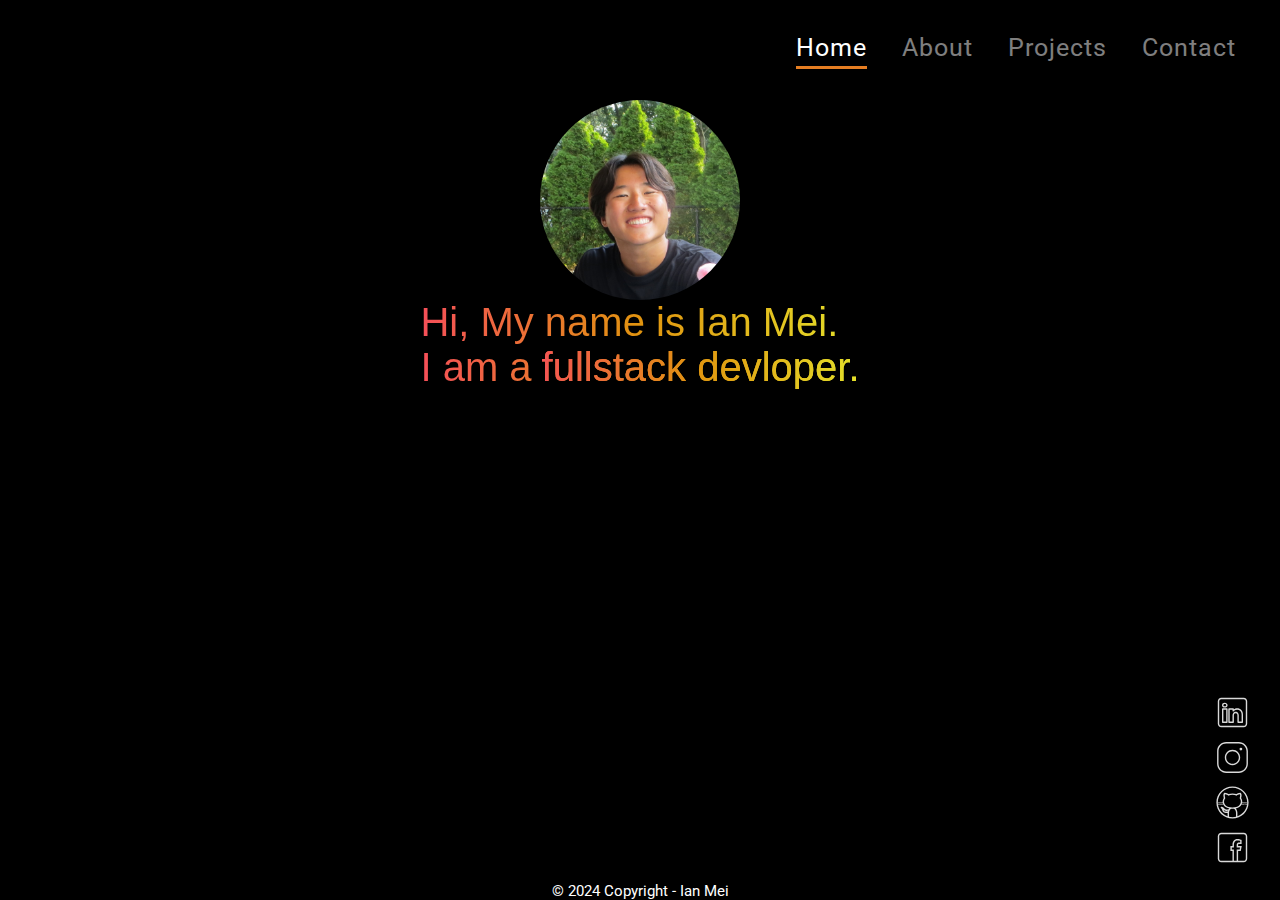
==== index.html @ da529329 "Website Contents" ====
<!DOCTYPE html>
<html lang="en">
    <head>
        <meta charset="UTF-8">
        <meta name="viewport" content="width=device-width, initial-scale=1.0">
        <title>Ian Mei's Resume Website</title>
        <link rel="preconnect" href="https://fonts.googleapis.com">
		<link rel="preconnect" href="https://fonts.gstatic.com" crossorigin>
		<link href="https://fonts.googleapis.com/css2?family=Roboto:wght@300&display=swap" rel="stylesheet">
        <link rel = "stylesheet" href="csstest.css"> 
    </head>

    <body>
        <header>
            <ul class = "menu">
                <li class="current"><a href="index.html" data-hover="Home">Home</a></li>
                <li><a href="about.html" data-hover="About">About</a></li>
                <li><a href="projects.html" data-hover="Projects">Projects</a></li>
				<li><a href="contact.html" data-hover="Contact">Contact</a></li>
            </ul>
        </header>
        
        <div class="socials">
			<a
				class="icon"
				href="https://www.linkedin.com/in/ian-mei/"
				target="_blank"
				rel="noreferrer"
			>
				<svg
					xmlns="http://www.w3.org/2000/svg"
					viewBox="0 0 50 50" 
					style="animation-delay: 4.5s"
				>
					<path d="M 9 4 C 6.2504839 4 4 6.2504839 4 9 L 4 41 C 4 43.749516 6.2504839 46 9 46 L 41 46 C 43.749516 46 46 43.749516 46 41 L 46 9 C 46 6.2504839 43.749516 4 41 4 L 9 4 z M 9 6 L 41 6 C 42.668484 6 44 7.3315161 44 9 L 44 41 C 44 42.668484 42.668484 44 41 44 L 9 44 C 7.3315161 44 6 42.668484 6 41 L 6 9 C 6 7.3315161 7.3315161 6 9 6 z M 14 11.011719 C 12.904779 11.011719 11.919219 11.339079 11.189453 11.953125 C 10.459687 12.567171 10.011719 13.484511 10.011719 14.466797 C 10.011719 16.333977 11.631285 17.789609 13.691406 17.933594 A 0.98809878 0.98809878 0 0 0 13.695312 17.935547 A 0.98809878 0.98809878 0 0 0 14 17.988281 C 16.27301 17.988281 17.988281 16.396083 17.988281 14.466797 A 0.98809878 0.98809878 0 0 0 17.986328 14.414062 C 17.884577 12.513831 16.190443 11.011719 14 11.011719 z M 14 12.988281 C 15.392231 12.988281 15.94197 13.610038 16.001953 14.492188 C 15.989803 15.348434 15.460091 16.011719 14 16.011719 C 12.614594 16.011719 11.988281 15.302225 11.988281 14.466797 C 11.988281 14.049083 12.140703 13.734298 12.460938 13.464844 C 12.78117 13.19539 13.295221 12.988281 14 12.988281 z M 11 19 A 1.0001 1.0001 0 0 0 10 20 L 10 39 A 1.0001 1.0001 0 0 0 11 40 L 17 40 A 1.0001 1.0001 0 0 0 18 39 L 18 33.134766 L 18 20 A 1.0001 1.0001 0 0 0 17 19 L 11 19 z M 20 19 A 1.0001 1.0001 0 0 0 19 20 L 19 39 A 1.0001 1.0001 0 0 0 20 40 L 26 40 A 1.0001 1.0001 0 0 0 27 39 L 27 29 C 27 28.170333 27.226394 27.345035 27.625 26.804688 C 28.023606 26.264339 28.526466 25.940057 29.482422 25.957031 C 30.468166 25.973981 30.989999 26.311669 31.384766 26.841797 C 31.779532 27.371924 32 28.166667 32 29 L 32 39 A 1.0001 1.0001 0 0 0 33 40 L 39 40 A 1.0001 1.0001 0 0 0 40 39 L 40 28.261719 C 40 25.300181 39.122788 22.95433 37.619141 21.367188 C 36.115493 19.780044 34.024172 19 31.8125 19 C 29.710483 19 28.110853 19.704889 27 20.423828 L 27 20 A 1.0001 1.0001 0 0 0 26 19 L 20 19 z M 12 21 L 16 21 L 16 33.134766 L 16 38 L 12 38 L 12 21 z M 21 21 L 25 21 L 25 22.560547 A 1.0001 1.0001 0 0 0 26.798828 23.162109 C 26.798828 23.162109 28.369194 21 31.8125 21 C 33.565828 21 35.069366 21.582581 36.167969 22.742188 C 37.266572 23.901794 38 25.688257 38 28.261719 L 38 38 L 34 38 L 34 29 C 34 27.833333 33.720468 26.627107 32.990234 25.646484 C 32.260001 24.665862 31.031834 23.983076 29.517578 23.957031 C 27.995534 23.930001 26.747519 24.626988 26.015625 25.619141 C 25.283731 26.611293 25 27.829667 25 29 L 25 38 L 21 38 L 21 21 z"/>
				</svg>
			</a>
			<a
				class="icon"
				href="https://www.instagram.com/ian.meiii/"
				target="_blank"
				rel="noreferrer"
			>
				<svg
					xmlns="http://www.w3.org/2000/svg"
					viewBox="0 0 50 50"
					style="animation-delay: 4.6s"
				>
					<path d="M 16 3 C 8.8324839 3 3 8.8324839 3 16 L 3 34 C 3 41.167516 8.8324839 47 16 47 L 34 47 C 41.167516 47 47 41.167516 47 34 L 47 16 C 47 8.8324839 41.167516 3 34 3 L 16 3 z M 16 5 L 34 5 C 40.086484 5 45 9.9135161 45 16 L 45 34 C 45 40.086484 40.086484 45 34 45 L 16 45 C 9.9135161 45 5 40.086484 5 34 L 5 16 C 5 9.9135161 9.9135161 5 16 5 z M 37 11 A 2 2 0 0 0 35 13 A 2 2 0 0 0 37 15 A 2 2 0 0 0 39 13 A 2 2 0 0 0 37 11 z M 25 14 C 18.936712 14 14 18.936712 14 25 C 14 31.063288 18.936712 36 25 36 C 31.063288 36 36 31.063288 36 25 C 36 18.936712 31.063288 14 25 14 z M 25 16 C 29.982407 16 34 20.017593 34 25 C 34 29.982407 29.982407 34 25 34 C 20.017593 34 16 29.982407 16 25 C 16 20.017593 20.017593 16 25 16 z"/>
				</svg>
			</a>
			<a
				class="icon"
				href="https://github.com/Ian-Mei"
				target="_blank"
				rel="noreferrer"
			>
				<svg
					xmlns="http://www.w3.org/2000/svg"
					viewBox="0 0 50 50"
					style="animation-delay: 4.7s"
				>
					<path d="M 25 2 C 12.311335 2 2 12.311335 2 25 C 2 37.688665 12.311335 48 25 48 C 37.688665 48 48 37.688665 48 25 C 48 12.311335 37.688665 2 25 2 z M 25 4 C 36.607335 4 46 13.392665 46 25 C 46 25.071371 45.994849 25.141688 45.994141 25.212891 C 45.354527 25.153853 44.615508 25.097776 43.675781 25.064453 C 42.347063 25.017336 40.672259 25.030987 38.773438 25.125 C 38.843852 24.634651 38.893205 24.137377 38.894531 23.626953 C 38.991361 21.754332 38.362521 20.002464 37.339844 18.455078 C 37.586913 17.601352 37.876747 16.515218 37.949219 15.283203 C 38.031819 13.878925 37.910599 12.321765 36.783203 11.269531 L 36.494141 11 L 36.099609 11 C 33.416539 11 31.580023 12.12321 30.457031 13.013672 C 28.835529 12.386022 27.01222 12 25 12 C 22.976367 12 21.135525 12.391416 19.447266 13.017578 C 18.324911 12.126691 16.486785 11 13.800781 11 L 13.408203 11 L 13.119141 11.267578 C 12.020956 12.287321 11.919778 13.801759 11.988281 15.199219 C 12.048691 16.431506 12.321732 17.552142 12.564453 18.447266 C 11.524489 20.02486 10.900391 21.822018 10.900391 23.599609 C 10.900391 24.111237 10.947969 24.610071 11.017578 25.101562 C 9.2118173 25.017808 7.6020996 25.001668 6.3242188 25.046875 C 5.3845143 25.080118 4.6454422 25.135713 4.0058594 25.195312 C 4.0052628 25.129972 4 25.065482 4 25 C 4 13.392665 13.392665 4 25 4 z M 14.396484 13.130859 C 16.414067 13.322043 17.931995 14.222972 18.634766 14.847656 L 19.103516 15.261719 L 19.681641 15.025391 C 21.263092 14.374205 23.026984 14 25 14 C 26.973016 14 28.737393 14.376076 30.199219 15.015625 L 30.785156 15.273438 L 31.263672 14.847656 C 31.966683 14.222758 33.487184 13.321554 35.505859 13.130859 C 35.774256 13.575841 36.007486 14.208668 35.951172 15.166016 C 35.883772 16.311737 35.577304 17.559658 35.345703 18.300781 L 35.195312 18.783203 L 35.494141 19.191406 C 36.483616 20.540691 36.988121 22.000937 36.902344 23.544922 L 36.900391 23.572266 L 36.900391 23.599609 C 36.900391 26.095064 36.00178 28.092339 34.087891 29.572266 C 32.174048 31.052199 29.152663 32 24.900391 32 C 20.648118 32 17.624827 31.052192 15.710938 29.572266 C 13.797047 28.092339 12.900391 26.095064 12.900391 23.599609 C 12.900391 22.134903 13.429308 20.523599 14.40625 19.191406 L 14.699219 18.792969 L 14.558594 18.318359 C 14.326866 17.530484 14.042825 16.254103 13.986328 15.101562 C 13.939338 14.14294 14.166221 13.537027 14.396484 13.130859 z M 8.8847656 26.021484 C 9.5914575 26.03051 10.40146 26.068656 11.212891 26.109375 C 11.290419 26.421172 11.378822 26.727898 11.486328 27.027344 C 8.178972 27.097092 5.7047309 27.429674 4.1796875 27.714844 C 4.1152068 27.214494 4.0638483 26.710021 4.0351562 26.199219 C 5.1622058 26.092262 6.7509972 25.994233 8.8847656 26.021484 z M 41.115234 26.037109 C 43.247527 26.010033 44.835728 26.108156 45.962891 26.214844 C 45.934234 26.718328 45.883749 27.215664 45.820312 27.708984 C 44.24077 27.41921 41.699674 27.086688 38.306641 27.033203 C 38.411945 26.739677 38.499627 26.438219 38.576172 26.132812 C 39.471291 26.084833 40.344564 26.046896 41.115234 26.037109 z M 11.912109 28.019531 C 12.508849 29.215327 13.361516 30.283019 14.488281 31.154297 C 16.028825 32.345531 18.031623 33.177838 20.476562 33.623047 C 20.156699 33.951698 19.86578 34.312595 19.607422 34.693359 L 19.546875 34.640625 C 19.552375 34.634325 19.04975 34.885878 18.298828 34.953125 C 17.547906 35.020374 16.621615 35 15.800781 35 C 14.575781 35 14.03621 34.42121 13.173828 33.367188 C 12.696283 32.72356 12.114101 32.202331 11.548828 31.806641 C 10.970021 31.401475 10.476259 31.115509 9.8652344 31.013672 L 9.7832031 31 L 9.6992188 31 C 9.2325521 31 8.7809835 31.03379 8.359375 31.515625 C 8.1485707 31.756544 8.003277 32.202561 8.0976562 32.580078 C 8.1920352 32.957595 8.4308563 33.189581 8.6445312 33.332031 C 10.011254 34.24318 10.252795 36.046511 11.109375 37.650391 C 11.909298 39.244315 13.635662 40 15.400391 40 L 18 40 L 18 44.802734 C 10.967811 42.320535 5.6646795 36.204613 4.3320312 28.703125 C 5.8629338 28.414776 8.4265387 28.068108 11.912109 28.019531 z M 37.882812 28.027344 C 41.445538 28.05784 44.08105 28.404061 45.669922 28.697266 C 44.339047 36.201504 39.034072 42.31987 32 44.802734 L 32 39.599609 C 32 38.015041 31.479642 36.267712 30.574219 34.810547 C 30.299322 34.368135 29.975945 33.949736 29.615234 33.574219 C 31.930453 33.11684 33.832364 32.298821 35.3125 31.154297 C 36.436824 30.284907 37.287588 29.220424 37.882812 28.027344 z M 23.699219 34.099609 L 26.5 34.099609 C 27.312821 34.099609 28.180423 34.7474 28.875 35.865234 C 29.569577 36.983069 30 38.484177 30 39.599609 L 30 45.398438 C 28.397408 45.789234 26.72379 46 25 46 C 23.27621 46 21.602592 45.789234 20 45.398438 L 20 39.599609 C 20 38.508869 20.467828 37.011307 21.208984 35.888672 C 21.950141 34.766037 22.886398 34.099609 23.699219 34.099609 z M 12.308594 35.28125 C 13.174368 36.179258 14.222525 37 15.800781 37 C 16.579948 37 17.552484 37.028073 18.476562 36.945312 C 18.479848 36.945018 18.483042 36.943654 18.486328 36.943359 C 18.36458 37.293361 18.273744 37.645529 18.197266 38 L 15.400391 38 C 14.167057 38 13.29577 37.55443 12.894531 36.751953 L 12.886719 36.738281 L 12.880859 36.726562 C 12.716457 36.421191 12.500645 35.81059 12.308594 35.28125 z"/>
				</svg>
			</a>
			<a
				class="icon"
				href="https://www.facebook.com/ian.mei.144"
				target="_blank"
				rel="noreferrer"
			>
				<svg
					xmlns="http://www.w3.org/2000/svg"
					viewBox="0 0 50 50"
					style="animation-delay: 4.8s"
				>
					<!--! Font Awesome Free 6.2.1 by @fontawesome - https://fontawesome.com License - https://fontawesome.com/license/free (Icons: CC BY 4.0, Fonts: SIL OFL 1.1, Code: MIT License) Copyright 2022 Fonticons, Inc. -->
					<path
						d="M 9 4 C 6.2504839 4 4 6.2504839 4 9 L 4 41 C 4 43.749516 6.2504839 46 9 46 L 25.832031 46 A 1.0001 1.0001 0 0 0 26.158203 46 L 31.832031 46 A 1.0001 1.0001 0 0 0 32.158203 46 L 41 46 C 43.749516 46 46 43.749516 46 41 L 46 9 C 46 6.2504839 43.749516 4 41 4 L 9 4 z M 9 6 L 41 6 C 42.668484 6 44 7.3315161 44 9 L 44 41 C 44 42.668484 42.668484 44 41 44 L 33 44 L 33 30 L 36.820312 30 L 38.220703 23 L 33 23 L 33 21 C 33 20.442508 33.05305 20.398929 33.240234 20.277344 C 33.427419 20.155758 34.005822 20 35 20 L 38 20 L 38 14.369141 L 37.429688 14.097656 C 37.429688 14.097656 35.132647 13 32 13 C 29.75 13 27.901588 13.896453 26.71875 15.375 C 25.535912 16.853547 25 18.833333 25 21 L 25 23 L 22 23 L 22 30 L 25 30 L 25 44 L 9 44 C 7.3315161 44 6 42.668484 6 41 L 6 9 C 6 7.3315161 7.3315161 6 9 6 z M 32 15 C 34.079062 15 35.38736 15.458455 36 15.701172 L 36 18 L 35 18 C 33.849178 18 32.926956 18.0952 32.150391 18.599609 C 31.373826 19.104024 31 20.061492 31 21 L 31 25 L 35.779297 25 L 35.179688 28 L 31 28 L 31 44 L 27 44 L 27 28 L 24 28 L 24 25 L 27 25 L 27 21 C 27 19.166667 27.464088 17.646453 28.28125 16.625 C 29.098412 15.603547 30.25 15 32 15 z"/></svg>
			</a>
		</div>

        <main>

            <div class="profilepic">
                <img id = "ian"src="Ian.jpg">
            </div>
			<div class="intro">
				<div>
					<p class="textGradient">Hi, My name is Ian Mei.</p>
					<p class="textGradient">I am a<span class="textGradient" id="changingText"></span></p>
				</div>
				
			</div>
            
            
        </main>

        <footer>
            <p>&copy; 2024 Copyright - Ian Mei</p>
        </footer>

        <script src="./website.js"></script>

    </body>
</html>
---- csstest.css ----
* {
    margin: 0;
    padding: 0;
    box-sizing: border-box;
    font-family: 'Roboto', sans-serif;
    font-size: 25px;
    color: white;
    background-color: black;
}
.socials{
    position: absolute;
    bottom: 30px;
    right: 30px;
    display: flex;
    flex-direction: column;
    justify-content:space-evenly;
}
.socials .icon{
    padding: 5px 0px;
}
.socials .icon svg{
    fill: rgba(255, 255, 255, 0.85);
    width: 35px;
    height: auto;
    display:block;
}

.profilepic{
    display: flex;
    justify-content: center;
    align-items: center;
    
}
.profilepic #ian{
    border-radius: 50%;
    width: 200px;
    height: 200px;
}



footer{
    display: flex;
    justify-content: center;
}
footer p{
    font-size: 15px;
    position: absolute;
    bottom: 0px;
}
header{
    display: flex;
    align-items: center;
    width: 100%;
    top: 0px;
    padding: 0px 50px;
    height: 100px;
}



.intro{
    font-size: 50px;
}

.neonText {
    color: #fff;
    text-shadow:
      0 0 7px #fff,
      0 0 10px #fff,
      0 0 21px #fff,
      0 0 42px #0fa,
      0 0 82px #0fa,
      0 0 92px #0fa,
      0 0 102px #0fa,
      0 0 151px #0fa;
  }

p span#changingText::before { 
    content: "fullstack devloper."; 
    animation: animate infinite 9s; 
    padding-left: 10px; 
} 

.intro{
    display: flex;
    justify-content: center;
}
.textGradient {
    font-size: 40px;
    font-family: Arial, Helvetica, sans-serif;
    background: linear-gradient(to right, #f64f59, #e1940f, #e4e12a);
    -webkit-text-fill-color: transparent;
    -webkit-background-clip: text;
    background-clip: text;

}

@keyframes animate { 

    0% { 
        content: "student."; 
    } 

    50% { 
        content: "son."; 
    } 

    75% { 
        content: "athlete."; 
    } 
} 

.menu{
    float: right;
    list-style-type: none;
    justify-self: right;
    position: absolute;
    right: 30px;
}
.menu * {
    box-sizing: border-box;
    -webkit-transition: all 0.35s ease;
    transition: all 0.35s ease;
}
.menu li {
    font-size: 18px;
    display: inline-block;
    list-style: outside none none;
    margin: 0 .8em;
    overflow: hidden;
}
.menu a {
    padding: 0.3em 0;
    color: rgba(255, 255, 255, 0.5);
    position: relative;
    display: inline-block;
    letter-spacing: 1px;
    margin: 0;
    text-decoration: none;
}
.menu a:before,
.menu a:after {
    position: absolute;
    -webkit-transition: all 0.35s ease;
    transition: all 0.35s ease;
}
.menu a:before {
    bottom: 100%;
    display: block;
    height: 3px;
    width: 100%;
    content: "";
    background-color: #e67e22;
}
.menu a:after {
    padding: 0.3em 0;
    position: absolute;
    bottom: 100%;
    left: 0;
    content: attr(data-hover);
    color: white;
    white-space: nowrap;
}
.menu li:hover a,
.menu .current a {
    transform: translateY(100%);
}

.contact .rows{
    display: flex;
    flex-direction: column;
    justify-content: space-evenly;

}
.contact .row1, .contact .row2{
    display: flex;
    flex-direction: row;
    justify-content: space-evenly;
    justify-items: first baseline;
    height: 250px;
    padding: 25px 0px;
}
.contact .box{
    background-color: #FFFFFF30;
    display: flex;
    width: 450px;
    border-radius: 17px 17px 17px 17px;
    padding-block-start: 20px;
    padding-block-end: 18px;
    padding-inline-start: 10px;
    padding-inline-end: 10px;
    justify-content: center;
    align-items: center;
}
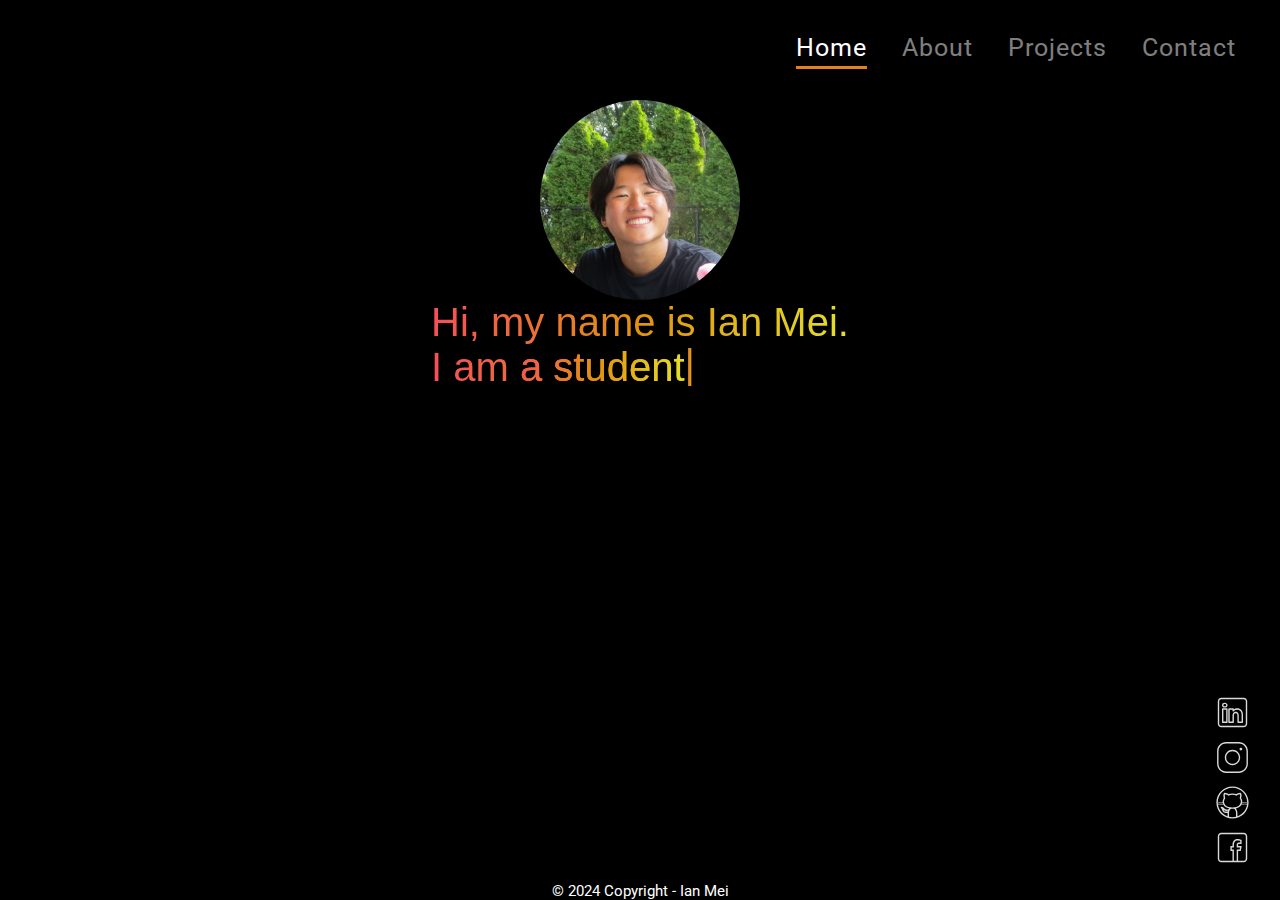
==== commit 113e24a7: "Typewriter intro" ====
--- a/index.html
+++ b/index.html
@@ -83,12 +83,12 @@
         <main>
 
             <div class="profilepic">
-                <img id = "ian"src="Ian.jpg">
+                <img id = "ian"src="images\Ian.jpg">
             </div>
 			<div class="intro">
 				<div>
-					<p class="textGradient">Hi, My name is Ian Mei.</p>
-					<p class="textGradient">I am a<span class="textGradient" id="changingText"></span></p>
+					<p class="textGradient">Hi, my name is Ian Mei.</p>
+					<p class="textGradient">I am<span class="textGradient" id="changingText"></span><span class="textGradient" id = "cursor">|</span></p>
 				</div>
 				
 			</div>
--- a/csstest.css
+++ b/csstest.css
@@ -77,11 +77,7 @@
       0 0 151px #0fa;
   }
 
-p span#changingText::before { 
-    content: "fullstack devloper."; 
-    animation: animate infinite 9s; 
-    padding-left: 10px; 
-} 
+
 
 .intro{
     display: flex;
@@ -97,20 +93,18 @@
 
 }
 
-@keyframes animate { 
-
-    0% { 
-        content: "student."; 
-    } 
-
-    50% { 
-        content: "son."; 
-    } 
-
-    75% { 
-        content: "athlete."; 
-    } 
-} 
+.textGradient #cursor{
+    position: absolute;
+    transform: translateY(-3px);
+    animation-name: blink;
+    animation-duration: 1000ms;
+    animation-iteration-count: infinite;
+    opacity: 1;
+}
+@keyframes blink {
+    from { opacity: 1; }
+    to { opacity: 0; }
+}
 
 .menu{
     float: right;
@@ -174,7 +168,7 @@
     justify-content: space-evenly;
 
 }
-.contact .row1, .contact .row2{
+.contact .row{
     display: flex;
     flex-direction: row;
     justify-content: space-evenly;
@@ -182,10 +176,12 @@
     height: 250px;
     padding: 25px 0px;
 }
-.contact .box{
+
+.contact .card{
     background-color: #FFFFFF30;
     display: flex;
     width: 450px;
+    height: 180px;
     border-radius: 17px 17px 17px 17px;
     padding-block-start: 20px;
     padding-block-end: 18px;
@@ -193,4 +189,62 @@
     padding-inline-end: 10px;
     justify-content: center;
     align-items: center;
+}
+
+.proj_row{
+    margin-left: auto;
+    margin-right: auto;
+    margin-bottom: 20px;
+    display: flex;
+    justify-content: space-evenly;
+
+}
+.card{
+    width: 250px;
+    height: 380px;
+    position: relative;
+    margin: 1rem 0 1rem 0;
+    background-color: #50505040;
+    border-radius: 5px;
+    box-shadow: 0px 0px 5px #ffffffbe;
+    transition: all 0.50s ease-in-out;
+
+}
+.card:hover{
+    box-shadow: 0 0px 7px rgb(255, 255, 255);
+    border: #fff;
+    transform: translateY(-5px) scale(1.005) translateZ(0);
+}
+.card *{
+    background-color: transparent;
+}
+.card .card-image{
+    max-width:250px;
+    max-height: 250px;
+}
+.card .card-image img{
+
+    height: 100%;
+    width: 100%;
+    transform: scale(.97);
+    border-radius: 5px;
+}
+.card .card-content{
+    max-width: 250px;
+    padding: 10px;
+    border-radius: 0 0 2px 2px;
+}
+.card .card-action{
+    position: absolute;
+    bottom: 0px;
+    width: 100%;
+    display: flex;
+    justify-content: space-evenly;
+    border-top: 1px solid rgba(160,160,160,0.2);
+    padding: 10px;
+}
+
+.header{
+    font-size: 50px;
+    text-align: center;
 }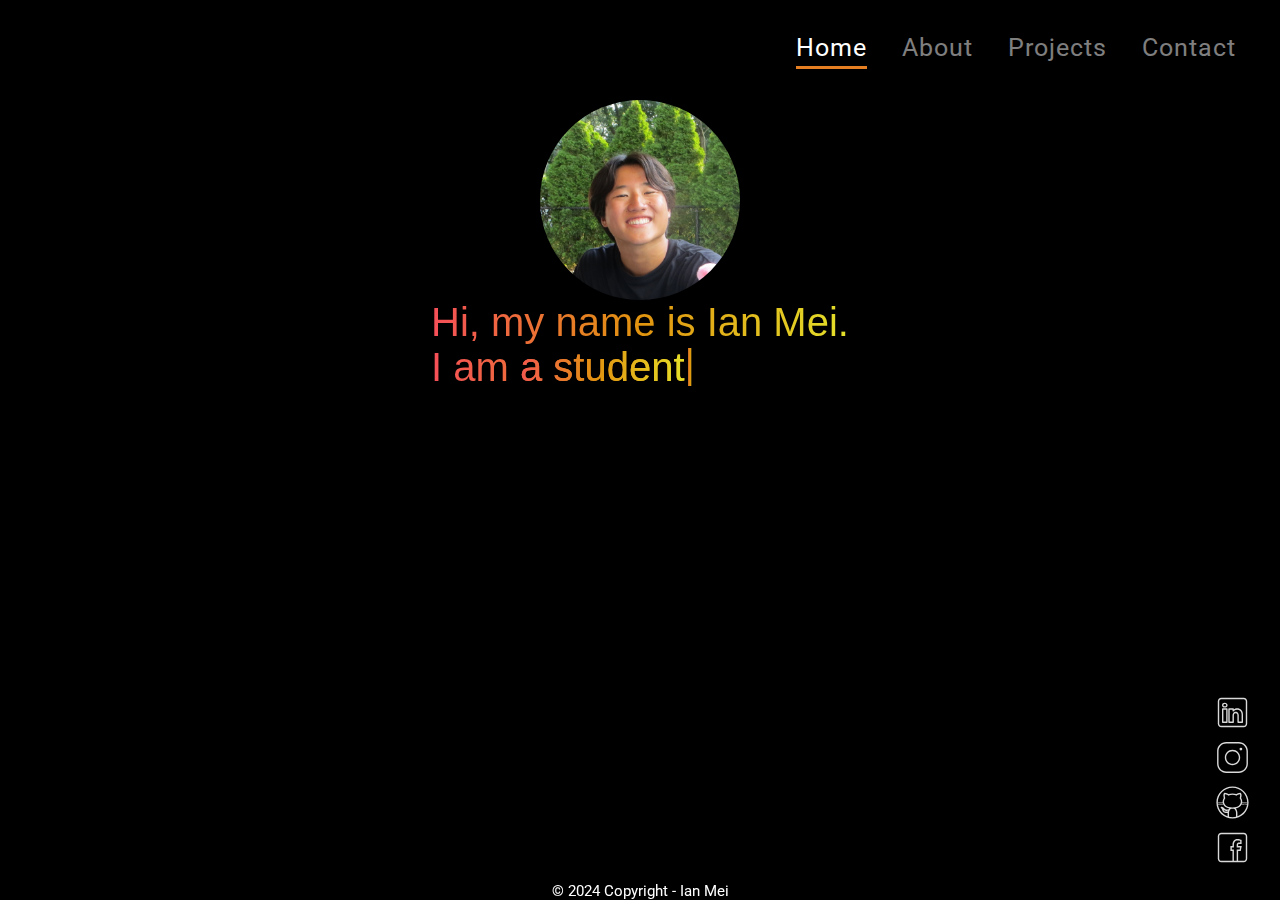
==== commit 748f910b: "Update" ====
--- a/index.html
+++ b/index.html
@@ -100,7 +100,7 @@
             <p>&copy; 2024 Copyright - Ian Mei</p>
         </footer>
 
-        <script src="./website.js"></script>
+        <script src="scripts\typewriter.js"></script>
 
     </body>
 </html>--- a/csstest.css
+++ b/csstest.css
@@ -9,7 +9,7 @@
     background-color: black;
 }
 .socials{
-    position: absolute;
+    position: fixed;
     bottom: 30px;
     right: 30px;
     display: flex;
@@ -46,7 +46,7 @@
 }
 footer p{
     font-size: 15px;
-    position: absolute;
+    position: fixed;
     bottom: 0px;
 }
 header{
@@ -247,4 +247,18 @@
 .header{
     font-size: 50px;
     text-align: center;
+}
+.aboutMe{
+    padding: 0px 100px;
+}
+.aboutMe h1.background{
+    display: flex;
+    justify-content: center;
+    text-align: center;
+    font-size: 50px;
+    font-weight:lighter;
+    padding-left: 50px;
+    font-style: italic;
+    padding-bottom: 10px;
+    border-bottom: 4px dashed rgba(160, 160, 160, 0.651);;
 }